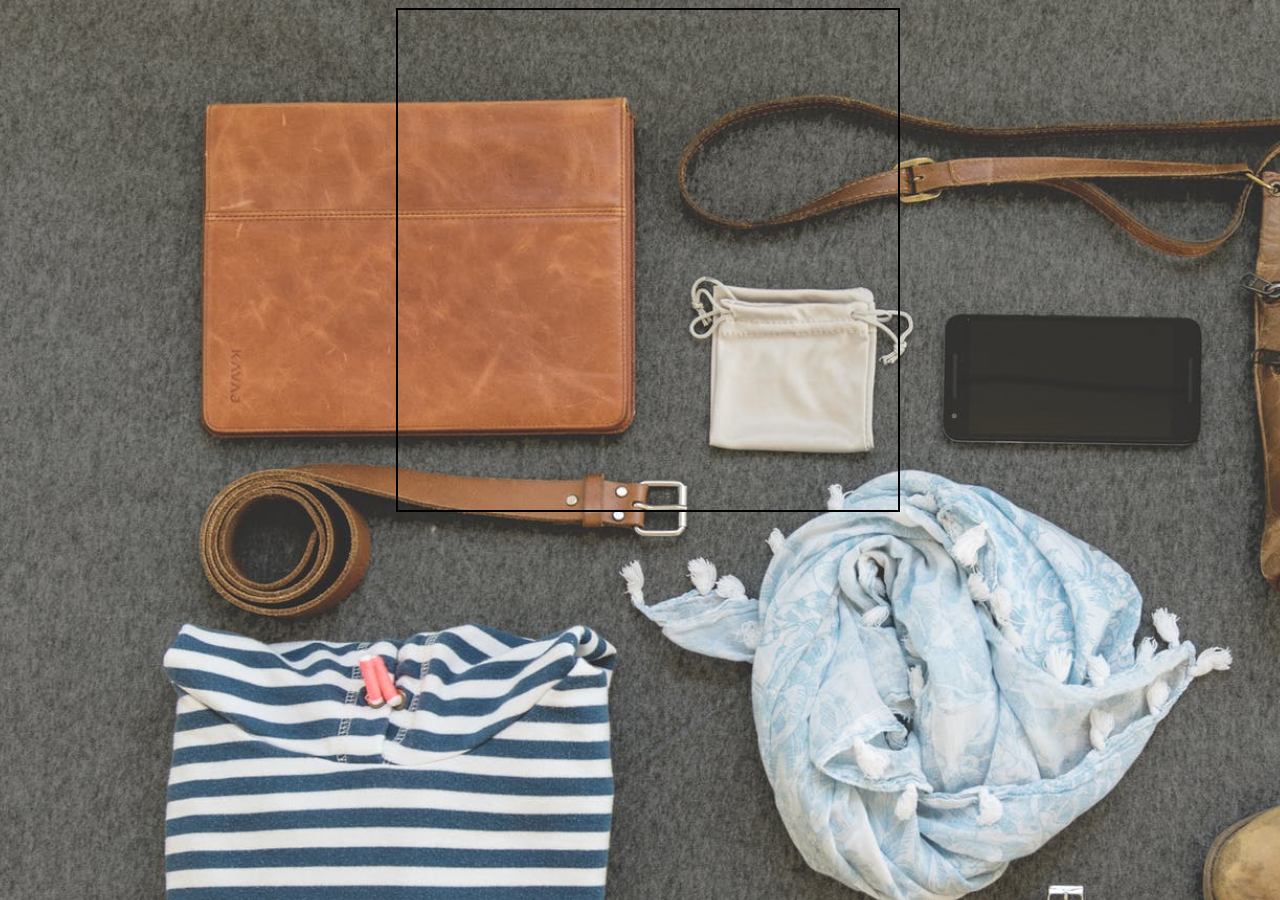
==== test.html @ 287b3a6e "Forwared animation of men and women catagory" ====
<!DOCTYPE html>
<html lang="en">
<head>
    <meta charset="UTF-8">
    <meta name="viewport" content="width=device-width, initial-scale=1.0">
    <title>Document</title>
    <style>
        body {
            background-image: url(exported/homefpage_background.png);
            display: flex;
            flex-direction: row;
            justify-content: center;
            align-items: center;
            width: 100%;
        }
        div{
            height: 500px;
            width: 500px;
            border: 2px solid black;
        }
        .inside {
            height: 200%;
            width: 200%;
            top: 0;
            bottom: 0;
            border: none;
            position: fixed;
        }
    </style>
</head>
<body>
    <div>
        <div class="inside"></div>
    </div>
</body>
</html>
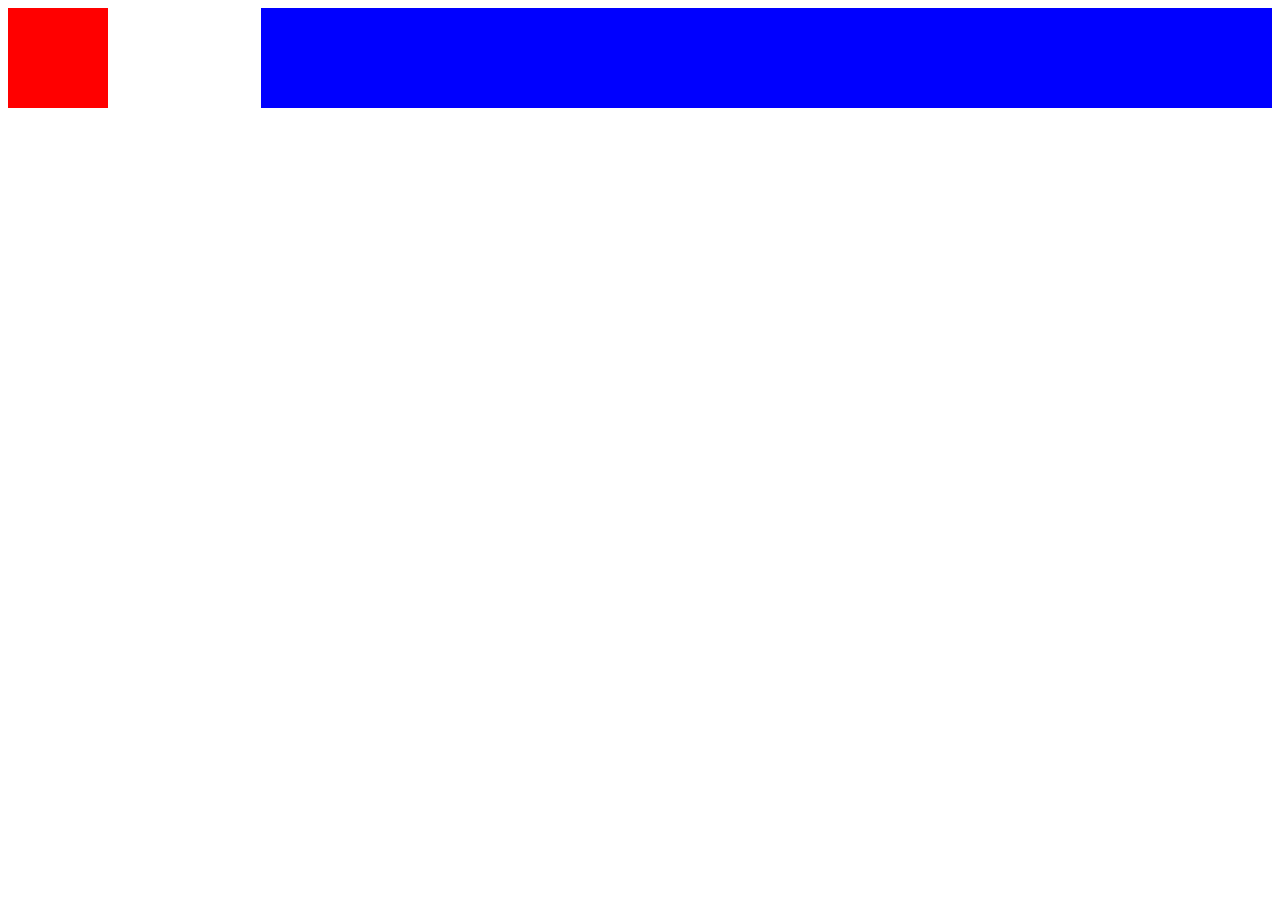
==== commit fae3b841: "Feed page completed" ====
--- a/test.html
+++ b/test.html
@@ -5,32 +5,29 @@
     <meta name="viewport" content="width=device-width, initial-scale=1.0">
     <title>Document</title>
     <style>
-        body {
-            background-image: url(exported/homefpage_background.png);
+        .wrapper{
+            height: 100px;
+            width: 100%;
             display: flex;
-            flex-direction: row;
-            justify-content: center;
-            align-items: center;
-            width: 100%;
         }
-        div{
-            height: 500px;
-            width: 500px;
-            border: 2px solid black;
+        .one{
+            height: 100%;
+            width: 100px;
+            background-color: red;
         }
-        .inside {
-            height: 200%;
-            width: 200%;
-            top: 0;
-            bottom: 0;
-            border: none;
-            position: fixed;
+        .two {
+            height: 100%;
+            width: 80%;
+            margin-left: auto;
+            background-color: blue;
         }
     </style>
 </head>
 <body>
-    <div>
-        <div class="inside"></div>
+    <div class="wrapper">
+        <div class="one"></div>
+        <div class="two">
+        </div>
     </div>
 </body>
 </html>